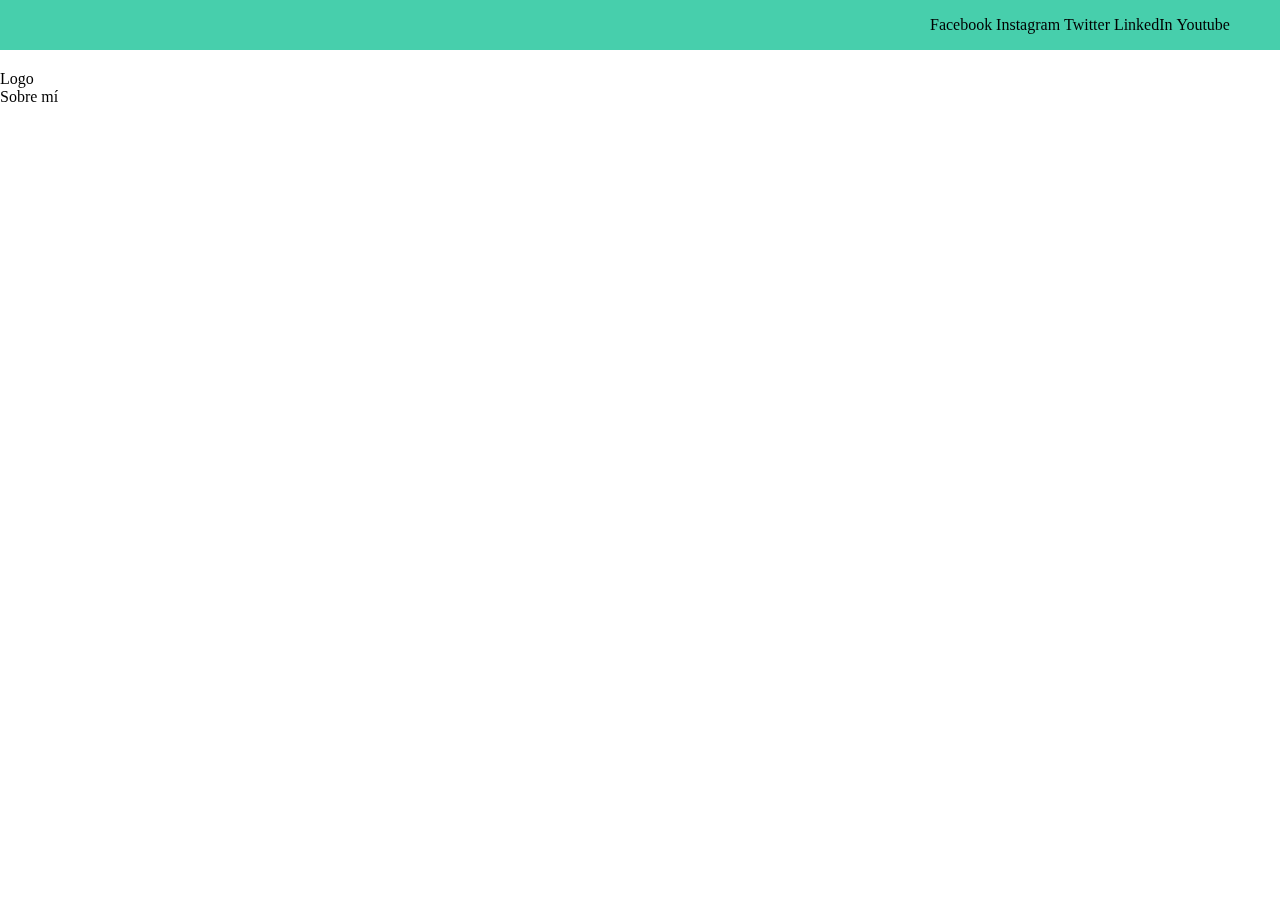
==== index.html @ d84d8193 "Estructura de la primera sección del header" ====
<!DOCTYPE html>
<html lang="en">
<head>
    <meta charset="UTF-8">
    <meta name="viewport" content="width=device-width, initial-scale=1.0">
    <title>Mi blog</title>
    <link rel="stylesheet" href="./css/main.css">
</head>
<body>
    <header>
        <section class="header-icons-container">
            <div class="icons">
                <a href="/">Facebook</a>
                <a href="/">Instagram</a>
                <a href="/">Twitter</a>
                <a href="/">LinkedIn</a>
                <a href="/">Youtube</a>
            </div>
        </section>
        <nav>
            <section class="nav-logo-container">
                <a href="/">Logo</a>
            </section>
            <section class="profile-link">
                <a href="./perfil.html">Sobre mí</a>
            </section>
        </nav>
    </header>
</body>
</html>
---- css/main.css ----
*{
    padding: 0;
    margin: 0;
    box-sizing: border-box;
}
body{
    position: fixed;
    top: 0;
    bottom: 0;
    left: 0;
    right: 0;
}
a{
    text-decoration: none;
    display: inline;
    color: black;
}
header{
    width: 100%;
    height: 140px;
    display: grid;
    grid-template-rows: repeat(2, 1fr);
}
header .header-icons-container{
    width: 100%;
    height: 50px;
    display: grid;
    background-color: #47cfac;
}
header .header-icons-container .icons{
    width: 300px;
    height: auto;
    display: flex;
    align-items: center;
    justify-content: space-between;
    justify-self: end;
    margin-right: 50px;
}
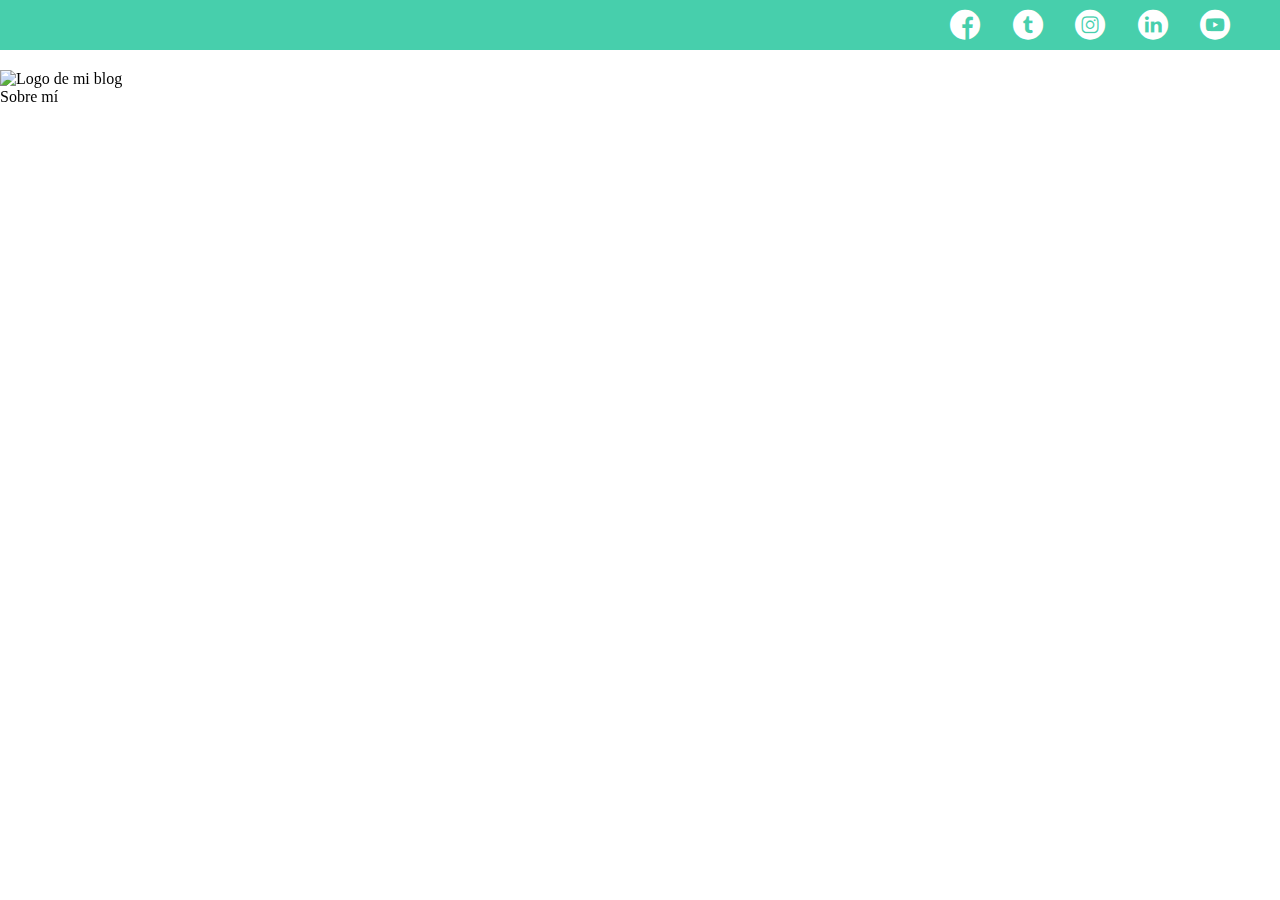
==== commit 06bcfe70: "Maquetación header 80%" ====
--- a/index.html
+++ b/index.html
@@ -5,21 +5,22 @@
     <meta name="viewport" content="width=device-width, initial-scale=1.0">
     <title>Mi blog</title>
     <link rel="stylesheet" href="./css/main.css">
+    <link rel="stylesheet" href="./css/font/flaticon.css">
 </head>
 <body>
     <header>
         <section class="header-icons-container">
             <div class="icons">
-                <a href="/">Facebook</a>
-                <a href="/">Instagram</a>
-                <a href="/">Twitter</a>
-                <a href="/">LinkedIn</a>
-                <a href="/">Youtube</a>
+                <a href="/"><span class="flaticon-001-facebook"></span></a>
+                <a href="/"><span class="flaticon-002-twitter"></span></a>
+                <a href="/"><span class="flaticon-011-instagram"></span></a>
+                <a href="/"><span class="flaticon-010-linkedin"></span></a>
+                <a href="/"><span class="flaticon-008-youtube"></span></a>
             </div>
         </section>
         <nav>
             <section class="nav-logo-container">
-                <a href="/">Logo</a>
+                <a href="/"><img src="/" alt="Logo de mi blog"></a>
             </section>
             <section class="profile-link">
                 <a href="./perfil.html">Sobre mí</a>
--- a/css/main.css
+++ b/css/main.css
@@ -35,4 +35,7 @@
     justify-content: space-between;
     justify-self: end;
     margin-right: 50px;
+}
+header .header-icons-container .icons span{
+    color: white;
 }--- a/css/font/flaticon.css
+++ b/css/font/flaticon.css
@@ -0,0 +1,46 @@
+	/*
+  	Flaticon icon font: Flaticon
+  	Creation date: 20/12/2018 09:27
+  	*/
+
+      @font-face {
+        font-family: "Flaticon";
+        src: url("./Flaticon.eot");
+        src: url("./Flaticon.eot?#iefix") format("embedded-opentype"),
+             url("./Flaticon.woff") format("woff"),
+             url("./Flaticon.ttf") format("truetype"),
+             url("./Flaticon.svg#Flaticon") format("svg");
+        font-weight: normal;
+        font-style: normal;
+      }
+      
+      @media screen and (-webkit-min-device-pixel-ratio:0) {
+        @font-face {
+          font-family: "Flaticon";
+          src: url("./Flaticon.svg#Flaticon") format("svg");
+        }
+      }
+      
+      [class^="flaticon-"]:before, [class*=" flaticon-"]:before,
+      [class^="flaticon-"]:after, [class*=" flaticon-"]:after {   
+        font-family: Flaticon;
+              font-size: 30px;
+      font-style: normal;
+      margin-left: 20px;
+      }
+      
+      .flaticon-001-facebook:before { content: "\f100"; }
+      .flaticon-002-twitter:before { content: "\f101"; }
+      .flaticon-003-whatsapp:before { content: "\f102"; }
+      .flaticon-004-groupme:before { content: "\f103"; }
+      .flaticon-005-kik:before { content: "\f104"; }
+      .flaticon-006-skype:before { content: "\f105"; }
+      .flaticon-007-periscope:before { content: "\f106"; }
+      .flaticon-008-youtube:before { content: "\f107"; }
+      .flaticon-009-itunes:before { content: "\f108"; }
+      .flaticon-010-linkedin:before { content: "\f109"; }
+      .flaticon-011-instagram:before { content: "\f10a"; }
+      .flaticon-012-messenger:before { content: "\f10b"; }
+      .flaticon-013-twitter-1:before { content: "\f10c"; }
+      .flaticon-014-snapchat:before { content: "\f10d"; }
+      .flaticon-015-reddit:before { content: "\f10e"; }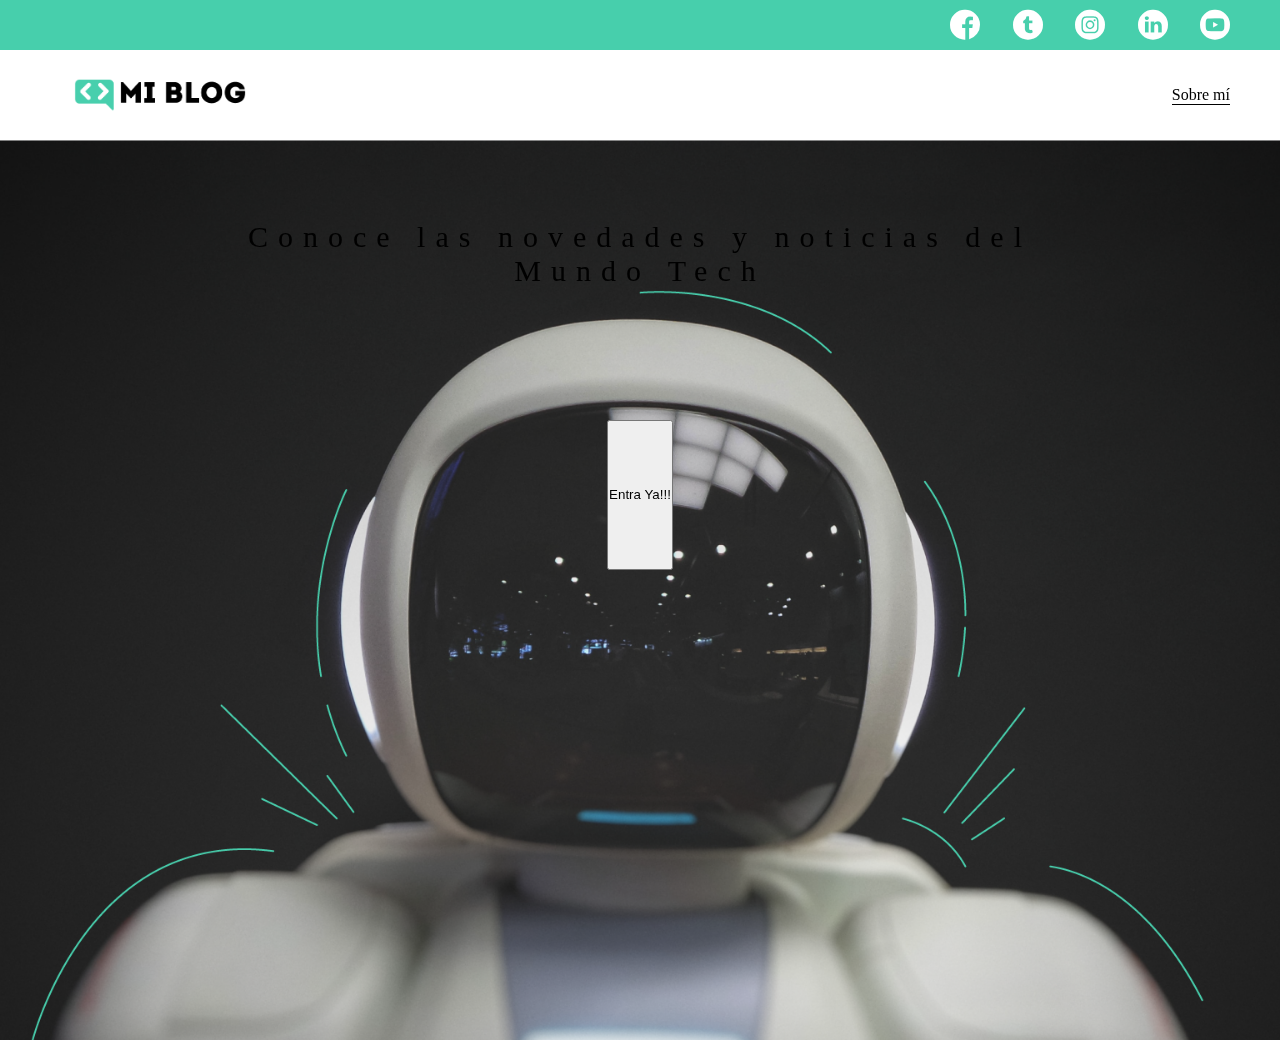
==== commit 49b95ada: "Diseño del home hecho" ====
--- a/index.html
+++ b/index.html
@@ -20,12 +20,20 @@
         </section>
         <nav>
             <section class="nav-logo-container">
-                <a href="/"><img src="/" alt="Logo de mi blog"></a>
+                <a href="/"><img src="./assets/imgs/Logo-negro.png" alt="Logo de mi blog"></a>
             </section>
             <section class="profile-link">
                 <a href="./perfil.html">Sobre mí</a>
             </section>
         </nav>
     </header>
+    <main class="home-main">
+        <section class="home-main-text">
+           <p>Conoce las novedades y noticias del Mundo Tech</p> 
+           <button class="home-main-button">
+               <a href="./blogs.html">Entra Ya!!!</a>
+           </button>
+        </section>
+    </main>
 </body>
 </html>--- a/css/main.css
+++ b/css/main.css
@@ -38,4 +38,48 @@
 }
 header .header-icons-container .icons span{
     color: white;
+}
+nav{
+    display: grid;
+    grid-template-columns: 1fr 1fr;
+    height: 90px;
+}
+nav .nav-logo-container{
+    margin-left: 50px;
+}
+nav .profile-link{
+    display: flex;
+    align-items: center;
+    justify-content: flex-end;
+    margin-right: 50px;
+}
+nav .nav-logo-container img{
+    width: 220px;
+    margin-top: 8px;
+}
+nav .profile-link a{
+    border-bottom: 1px solid black;
+}
+.home-main{
+    display: grid;
+    grid-template-columns: 1fr 4fr 1fr;
+    height: 100%;
+    background-image: url('../assets/imgs/Cover.png');
+    background-position: center;
+    background-repeat: no-repeat;
+    background-size: cover;
+}
+.home-main section{
+    display: grid;
+    grid-column: 2;
+    justify-items: center;
+    height: 350px;
+    margin-top: 80px;
+}
+.home-main-text{
+    font-size: 30px;
+    font-weight: 700px;
+    letter-spacing: 10px;
+    color: black;
+    text-align: center;
 }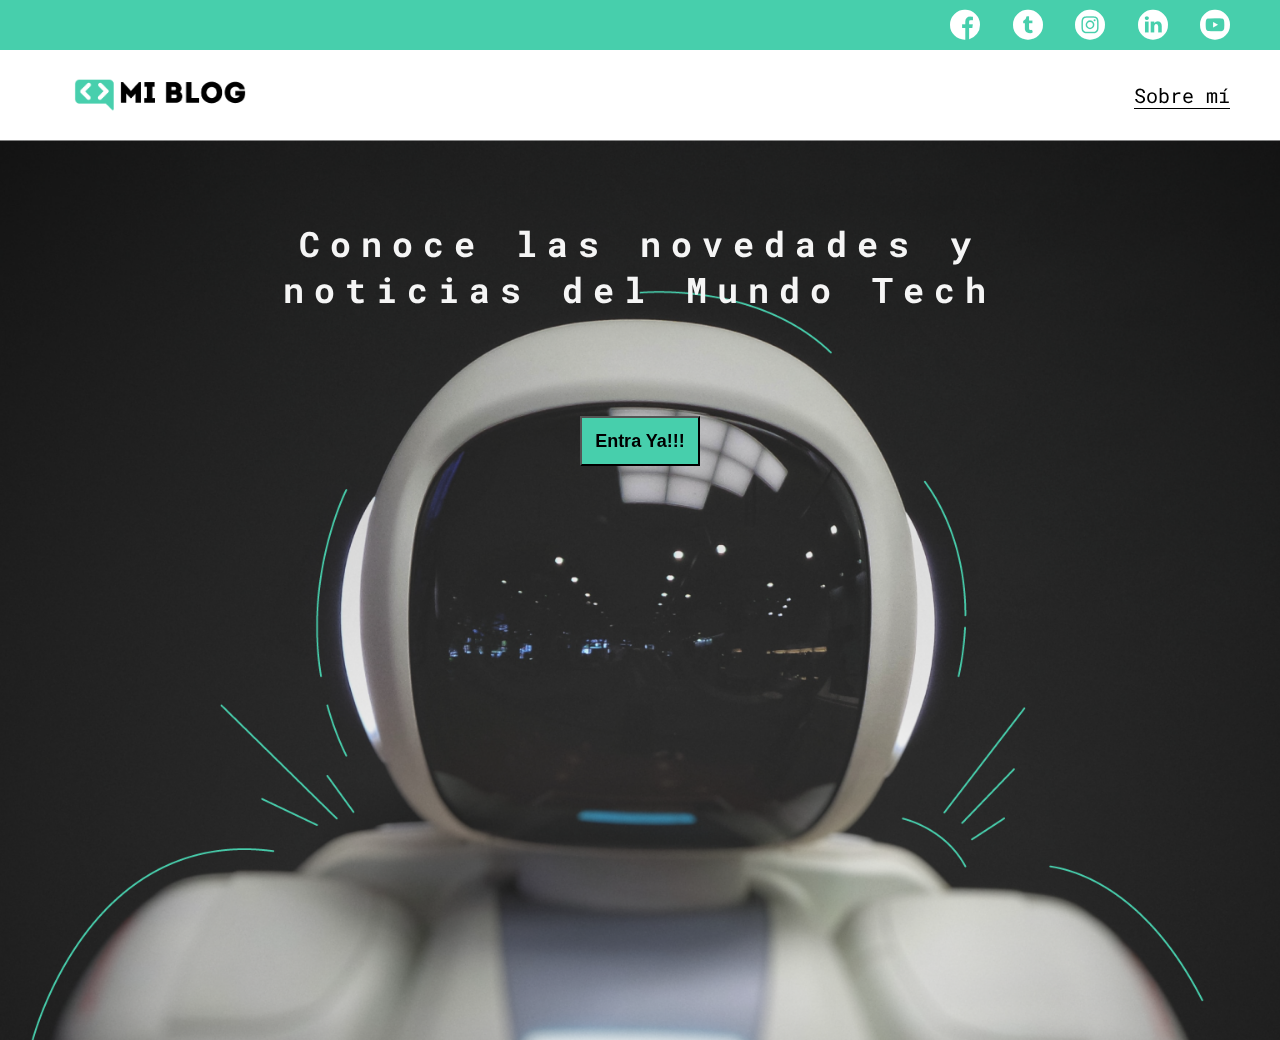
==== commit 5130668b: "Blog nuevo terminado" ====
--- a/index.html
+++ b/index.html
@@ -7,7 +7,7 @@
     <link rel="stylesheet" href="./css/main.css">
     <link rel="stylesheet" href="./css/font/flaticon.css">
 </head>
-<body>
+<body class="home-body">
     <header>
         <section class="header-icons-container">
             <div class="icons">
--- a/css/main.css
+++ b/css/main.css
@@ -1,9 +1,17 @@
+@import url('https://fonts.googleapis.com/css2?family=Roboto+Mono:wght@400;500;700&family=Roboto+Slab:wght@400;700&family=Roboto:wght@400;500;700;900&display=swap');
+
 *{
     padding: 0;
     margin: 0;
     box-sizing: border-box;
 }
-body{
+html{
+    font-family: 'Roboto Mono', monospace;
+    font-size: 62.5%;
+    /* font-family: 'Roboto Slab', serif;
+    font-family: 'Roboto', sans-serif; */
+}
+.home-body{
     position: fixed;
     top: 0;
     bottom: 0;
@@ -58,6 +66,7 @@
     margin-top: 8px;
 }
 nav .profile-link a{
+    font-size: 2rem;
     border-bottom: 1px solid black;
 }
 .home-main{
@@ -77,9 +86,68 @@
     margin-top: 80px;
 }
 .home-main-text{
-    font-size: 30px;
-    font-weight: 700px;
+    font-size: 3.5rem;
+    font-weight: bold;
     letter-spacing: 10px;
-    color: black;
+    color: whitesmoke;
     text-align: center;
+}
+.home-main-button{
+    width: 120px;
+    height: 50px;
+    background-color: #47cfac;
+    display: grid;
+    place-items: center;
+}
+.home-main-button a{
+    font-weight: 700;
+    font-size: 1.8rem;
+}
+
+
+.blogs-main{
+    display: grid;
+}
+.blogs-news-container{
+    background-color: #e6e9ed;
+    padding:0 50px 30px;
+}
+.blogs-main-new{
+    display: grid;
+    grid-template-columns: 2fr 1fr;
+    grid-template-rows: 2fr;
+}
+.blogs-main-new h3{
+    font-size: 1.6rem;
+    margin: 15px 0 15px;
+}
+.blogs-news-img-container{
+    grid-column: 1;
+}
+.blogs-news-img-container img{
+    width: 85%;
+}
+.blogs-news-info-container{
+    grid-column: 2;
+}
+.blogs-news-info-container h2{
+    font-size: 1.6rem;
+}
+.blogs-news-info-container p{
+    font-size: 1.4rem;
+    margin: 16px 0 16px;
+}
+.blog-posts-container{
+    padding: 0 50px 40px;
+}
+.blog-posts-container h3{
+    border-bottom: 1px solid #cdd2da;
+    padding: 20px 0;
+    text-align: center;
+}
+.blogs-button{
+    display: inline-block;
+    border: 1px solid #47cfac;
+    padding: 10px 15px;
+    font-size: 1.2rem;
 }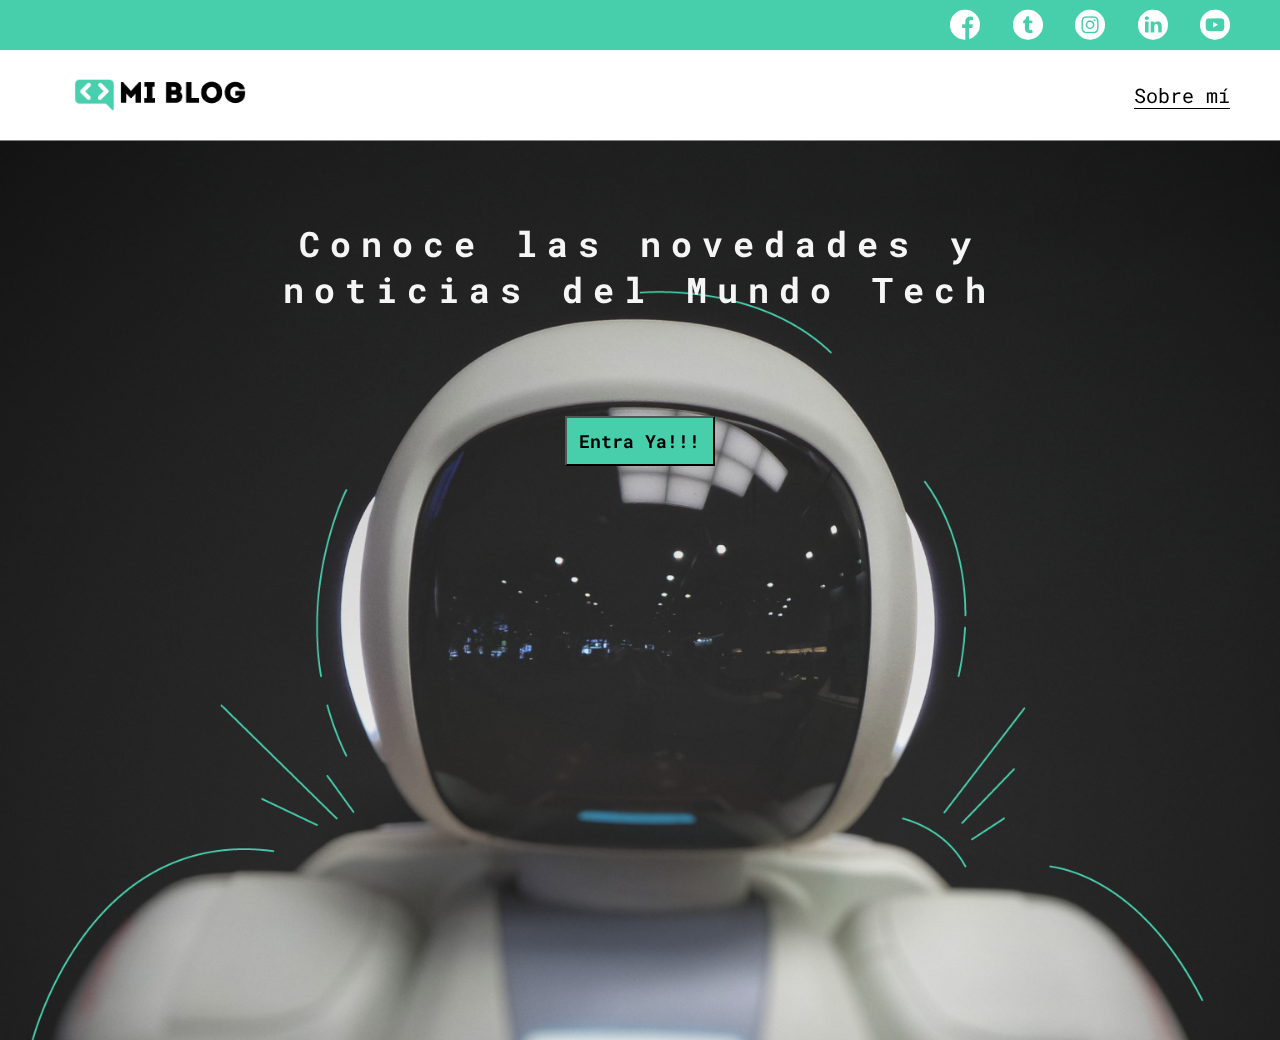
==== commit b5f4b82c: "Errores de media queries" ====
--- a/index.html
+++ b/index.html
@@ -6,6 +6,7 @@
     <title>Mi blog</title>
     <link rel="stylesheet" href="./css/main.css">
     <link rel="stylesheet" href="./css/font/flaticon.css">
+    <link rel="stylesheet" href="./css/media-queries.css">
 </head>
 <body class="home-body">
     <header>
--- a/css/main.css
+++ b/css/main.css
@@ -10,6 +10,9 @@
     font-size: 62.5%;
     /* font-family: 'Roboto Slab', serif;
     font-family: 'Roboto', sans-serif; */
+}
+body{
+    font-size: 1.4rem;
 }
 .home-body{
     position: fixed;
@@ -18,10 +21,15 @@
     left: 0;
     right: 0;
 }
+.grid-container{
+    max-width: 980px;
+    margin: 0 auto;
+}
 a{
     text-decoration: none;
     display: inline;
     color: black;
+    font-family:'Roboto Mono', monospace;
 }
 header{
     width: 100%;
@@ -69,6 +77,8 @@
     font-size: 2rem;
     border-bottom: 1px solid black;
 }
+
+/* index.html */
 .home-main{
     display: grid;
     grid-template-columns: 1fr 4fr 1fr;
@@ -93,7 +103,7 @@
     text-align: center;
 }
 .home-main-button{
-    width: 120px;
+    width: 150px;
     height: 50px;
     background-color: #47cfac;
     display: grid;
@@ -104,7 +114,7 @@
     font-size: 1.8rem;
 }
 
-
+/* blogs.html */
 .blogs-main{
     display: grid;
 }
@@ -150,4 +160,107 @@
     border: 1px solid #47cfac;
     padding: 10px 15px;
     font-size: 1.2rem;
+}
+.blog-posts-container .post-container{
+    display: inline-block;
+    padding: 8px 10px;
+    max-width: 32%;
+    margin-bottom: 50px;
+    font-size: 1.2rem;
+}
+.blog-posts-container .post-container p{
+    margin: 20px 0;
+}
+.blog-posts-container .post-container img{
+    width: 100%;
+}
+footer{
+    display: flex;
+    width: 100%;
+    height: 100px;
+    background-color: #22272d;
+    border-top: 35px solid #47cfac;
+    justify-content: center;
+    align-items: center;
+}
+footer p{
+    color: white;
+    font-size: 1.4rem;
+}
+
+/* blog.html */
+.blogpost-img-container{
+    padding: 0 50px 40px;
+}
+.blogpost-img-container img {
+    width: 100%;
+}
+.blogpost-main-container{
+    padding: 0 50px 40px;
+}
+.blogpost-main-container h3{
+    padding-bottom: 20px;
+    border-bottom: 1px solid #cdd2da;
+    font-size: 1.6rem;
+}
+.blogpost-main-container article h1{
+    font-size: 3.5rem;
+    padding: 20px 0;
+}
+.blogpost-main-container article p{
+    margin: 16px 0;
+}
+.contact-main-container{
+    width: 100%;
+    background-color: #cdd2da;
+}
+.contact-main-container .grid-container{
+    display: grid;
+    grid-template-columns: 1fr 1fr;
+}
+.contact-main-container .contacts-container{
+    width: 100%;
+    height: 300px;
+    display: grid;
+    grid-template-columns: 1fr 2fr;
+    align-items: center;
+} 
+.contact-main-container .contacts-container img{
+    width: 70%;
+}
+.contact-main-container .contacts-container a{
+    border-bottom: 1px solid black;
+    margin-bottom: 8px;
+}
+.contact-main-container .contacts-container p{
+    margin-top: 8px;
+}
+
+/* perfil.html */
+.profile-main-container{
+    padding: 70px 40px;
+    background-color: #e6e9ed;
+    margin-bottom: 50px;
+}
+.profile-main-container img{
+    width: 320px;
+    margin-right: 30px;
+}
+.profile-main-container .profile-container{
+    display: flex;
+}
+.profile-main-projects{
+    padding: 0 50px 40px;
+}
+.profile-main-projects h3{
+    border-bottom: 1px solid #cdd2da;
+    padding-bottom: 35px;
+    text-align: center;
+}
+.projects-main-container{
+    display: grid;
+    grid-template-columns: 1fr 1fr 1fr;
+}
+.project-container{
+    padding: 20px 5px;
 }--- a/css/media-queries.css
+++ b/css/media-queries.css
@@ -0,0 +1,45 @@
+@media (max-width: 900px){
+    .blogs-main-new{
+        grid-template-columns: 1fr;
+        grid-template-rows: 3fr;
+    }
+    .blogs-news-img-container{
+        grid-row: 2;
+    }
+    .blogs-news-img-container img{
+        width: 100%;
+    }
+    .blogs-news-info-container{
+        grid-column: 1;
+        grid-row: 3;
+    }
+    .blog-posts-container .post-container{
+        max-width: 45%;
+    }
+}
+
+@media(max-width: 600px){
+    .blog-posts-container .post-container{
+        max-width: 95%;
+    }
+
+    .projects-main-container{
+        grid-template-columns: 1fr 1fr;
+        grid-template-rows: 2fr;
+    }
+    .profile-main-container .profile-container{
+        display: block;
+    }
+}
+@media(max-width: 433px){
+    nav .profile-link a{
+        font-size: 1.2rem;
+    }
+    .profile-main-container img{
+        width: 200px;
+    }
+    .projects-main-container{
+        grid-template-columns: 1fr;
+        grid-template-rows: 3fr;
+    }
+}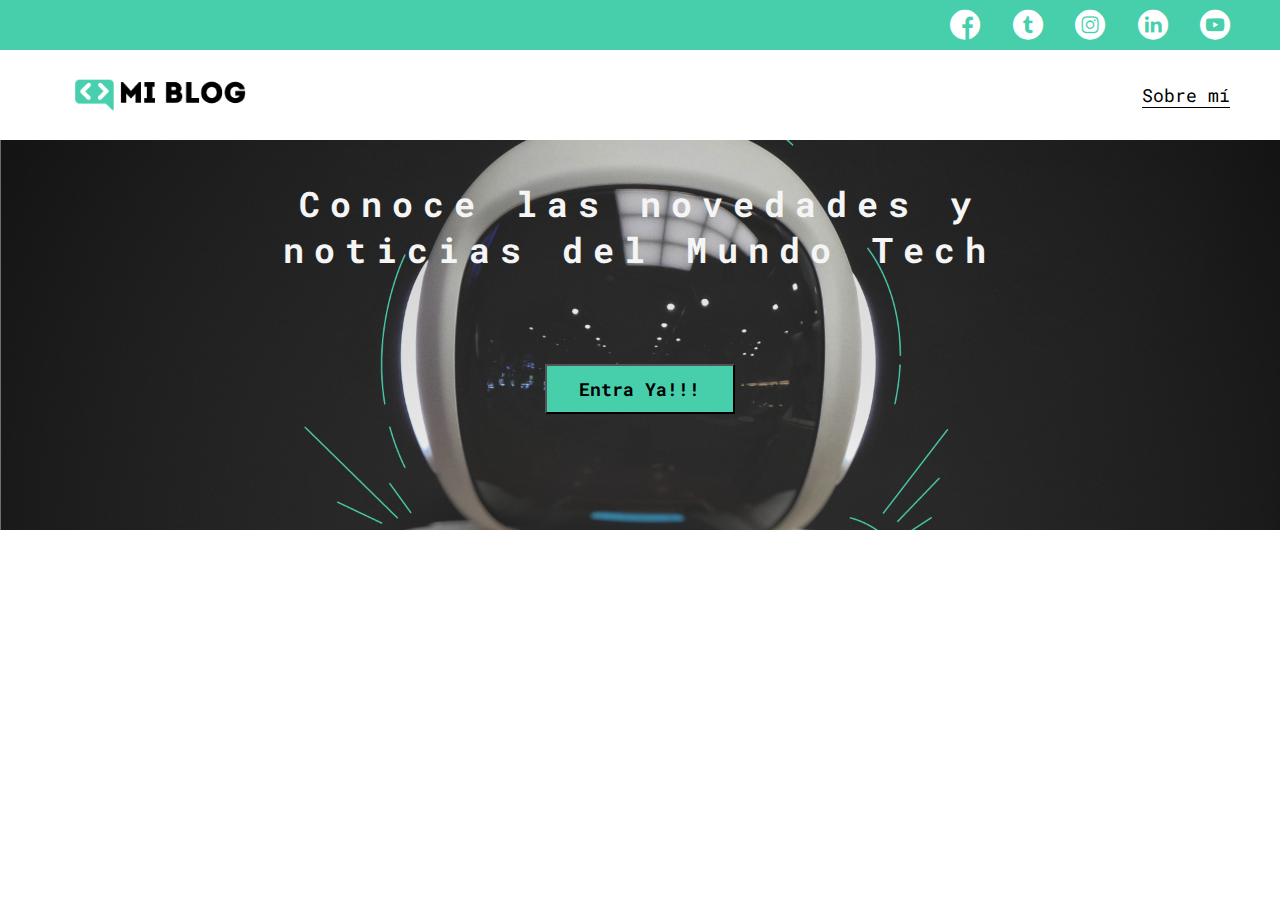
==== commit f7448e50: "Solucionados problemas de Responsive Design" ====
--- a/index.html
+++ b/index.html
@@ -21,7 +21,7 @@
         </section>
         <nav>
             <section class="nav-logo-container">
-                <a href="/"><img src="./assets/imgs/Logo-negro.png" alt="Logo de mi blog"></a>
+                <a href="./index.html"><img src="./assets/imgs/Logo-negro.png" alt="Logo de mi blog"></a>
             </section>
             <section class="profile-link">
                 <a href="./perfil.html">Sobre mí</a>
--- a/css/main.css
+++ b/css/main.css
@@ -15,11 +15,12 @@
     font-size: 1.4rem;
 }
 .home-body{
-    position: fixed;
+    position: relative;
     top: 0;
     bottom: 0;
     left: 0;
     right: 0;
+    width: 100%;
 }
 .grid-container{
     max-width: 980px;
@@ -39,6 +40,7 @@
 }
 header .header-icons-container{
     width: 100%;
+    min-width: 320px;
     height: 50px;
     display: grid;
     background-color: #47cfac;
@@ -74,7 +76,7 @@
     margin-top: 8px;
 }
 nav .profile-link a{
-    font-size: 2rem;
+    font-size: 1.8rem;
     border-bottom: 1px solid black;
 }
 
@@ -93,7 +95,7 @@
     grid-column: 2;
     justify-items: center;
     height: 350px;
-    margin-top: 80px;
+    margin-top: 40px;
 }
 .home-main-text{
     font-size: 3.5rem;
@@ -103,11 +105,12 @@
     text-align: center;
 }
 .home-main-button{
-    width: 150px;
+    width: 190px;
     height: 50px;
     background-color: #47cfac;
     display: grid;
     place-items: center;
+    margin-bottom: 24px;
 }
 .home-main-button a{
     font-weight: 700;
@@ -177,7 +180,7 @@
 footer{
     display: flex;
     width: 100%;
-    height: 100px;
+    height: 120px;
     background-color: #22272d;
     border-top: 35px solid #47cfac;
     justify-content: center;
@@ -186,6 +189,7 @@
 footer p{
     color: white;
     font-size: 1.4rem;
+    text-align: center;
 }
 
 /* blog.html */
@@ -212,6 +216,7 @@
 }
 .contact-main-container{
     width: 100%;
+    padding: 0 16px;
     background-color: #cdd2da;
 }
 .contact-main-container .grid-container{
@@ -224,6 +229,7 @@
     display: grid;
     grid-template-columns: 1fr 2fr;
     align-items: center;
+    padding: 0 8px;
 } 
 .contact-main-container .contacts-container img{
     width: 70%;
@@ -244,10 +250,17 @@
 }
 .profile-main-container img{
     width: 320px;
-    margin-right: 30px;
+    border-radius: 50%;
 }
 .profile-main-container .profile-container{
     display: flex;
+}
+.profile-main-container .profile-container__img-container{
+    width: 100%;
+    display: flex;
+    justify-content: center;
+    align-items: center;
+    margin: 0 12px;
 }
 .profile-main-projects{
     padding: 0 50px 40px;
--- a/css/media-queries.css
+++ b/css/media-queries.css
@@ -14,26 +14,53 @@
         grid-row: 3;
     }
     .blog-posts-container .post-container{
-        max-width: 45%;
+        max-width: 48%;
+    }
+}
+
+@media(max-width: 750px){
+    .profile-main-container .profile-container{
+        display: block;
+    }
+    .profile-main-container img{
+        margin-bottom: 12px;
     }
 }
 
 @media(max-width: 600px){
+    .home-main{
+        grid-template-rows: 1fr 200px;
+    }
+    .home-main section {
+        grid-template-rows: 1fr 200px;
+        place-items: center;
+    }
+    .home-main-text{
+        font-size: 3rem;
+    }
     .blog-posts-container .post-container{
-        max-width: 95%;
+        max-width: 100%;
     }
-
     .projects-main-container{
         grid-template-columns: 1fr 1fr;
         grid-template-rows: 2fr;
     }
-    .profile-main-container .profile-container{
-        display: block;
-    }
 }
 @media(max-width: 433px){
-    nav .profile-link a{
-        font-size: 1.2rem;
+    header{
+        margin-bottom: 40px;
+    }
+    nav{
+        grid-template-columns: 1fr;
+        grid-template-rows: 1fr 1fr;
+        place-items: center center;
+    }
+    nav .nav-logo-container {
+        margin-left: 0;
+    }
+    
+    nav .profile-link {
+        margin: 0;
     }
     .profile-main-container img{
         width: 200px;
@@ -42,4 +69,10 @@
         grid-template-columns: 1fr;
         grid-template-rows: 3fr;
     }
+    .contact-main-container .grid-container{
+        grid-template-columns: 1fr;
+    }
+    footer p{
+        font-size: 1.2rem;
+    }
 }